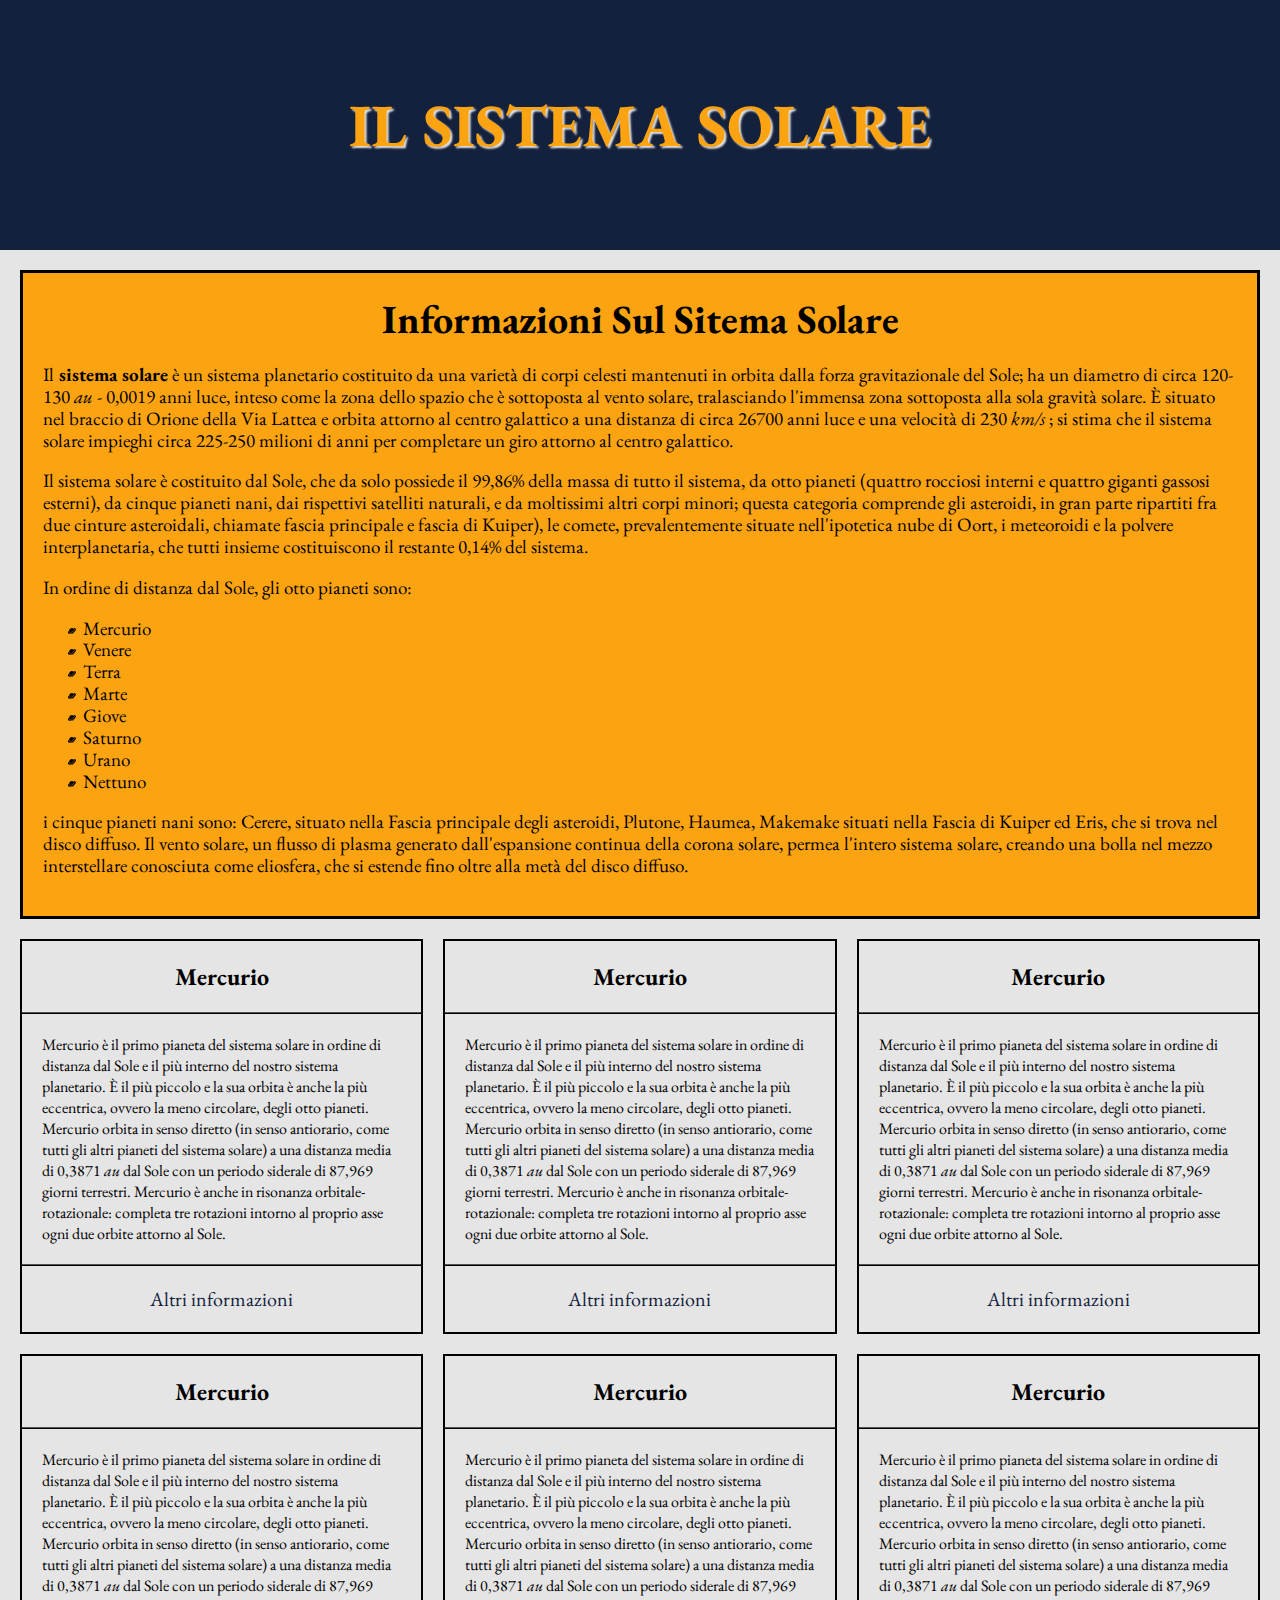
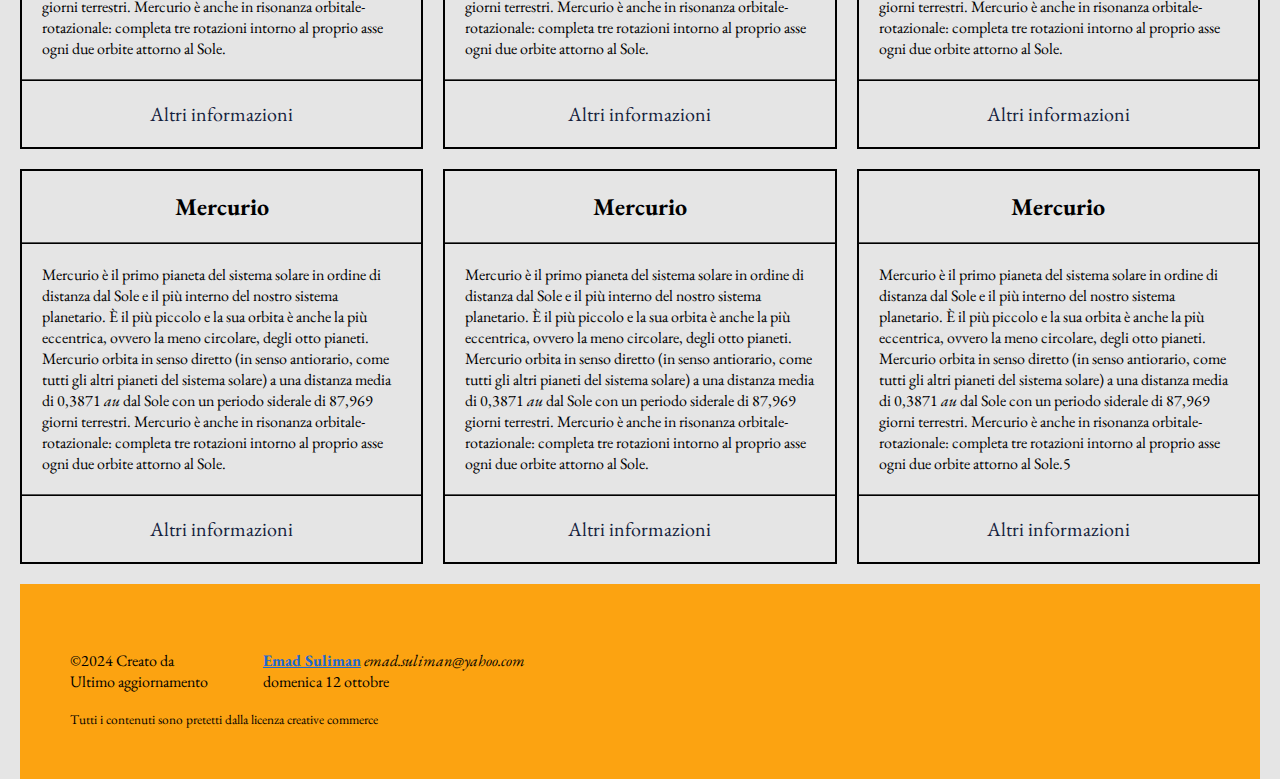
==== index.html @ 65c9b8af "first coomi" ====
<!DOCTYPE html>
<html lang="en">
  <head>
    <meta charset="UTF-8" />
    <meta http-equiv="X-AU-Compatible" content="IE=idge" />
    <meta name="author" content="Emad Suliman" />
    <meta name="generator" content="Vscode" />
    <meta
      name="keywards"
      content="Sistema Solare, pianeta, pianeti, sole, terra"
    />
    <meta name="copyright" content="Emad Suliman" />
    <meta
      name="description"
      content="Il Sistema solare- una overview del nostro sistema solare"
    />
    <title>listema solare</title>
    <link rel="stylesheet" href="./src/css/index.css" />
  </head>
  <body>
    <div id="header">
      <h1 class="sistema-solare_title sistema-solare_title--principale">
        Il Sistema solare
      </h1>
    </div>
    <div id="main">
      <div class="sistema-solare">
        <div class="sistema-solare__head">
          <h2 class="sistema-solare_title">Informazioni sul sitema solare</h2>
        </div>
        <div class="sistema-solare__body">
          <p>
            Il<span class="bold"> sistema solare</span> è un sistema planetario
            costituito da una varietà di corpi celesti mantenuti in orbita dalla
            forza gravitazionale del Sole; ha un diametro di circa 120-130
            <abbr title="unità astronomica">au</abbr> - 0,0019 anni luce, inteso
            come la zona dello spazio che è sottoposta al vento solare,
            tralasciando l'immensa zona sottoposta alla sola gravità solare. È
            situato nel braccio di Orione della Via Lattea e orbita attorno al
            centro galattico a una distanza di circa 26700 anni luce e una
            velocità di 230 <abbr title="kilometro al secondo">km/s</abbr> ; si
            stima che il sistema solare impieghi circa 225-250 milioni di anni
            per completare un giro attorno al centro galattico.
          </p>
          <p>
            Il sistema solare è costituito dal Sole, che da solo possiede il
            99,86% della massa di tutto il sistema, da otto pianeti (quattro
            rocciosi interni e quattro giganti gassosi esterni), da cinque
            pianeti nani, dai rispettivi satelliti naturali, e da moltissimi
            altri corpi minori; questa categoria comprende gli asteroidi, in
            gran parte ripartiti fra due cinture asteroidali, chiamate fascia
            principale e fascia di Kuiper), le comete, prevalentemente situate
            nell'ipotetica nube di Oort, i meteoroidi e la polvere
            interplanetaria, che tutti insieme costituiscono il restante 0,14%
            del sistema.
          </p>
          <p>In ordine di distanza dal Sole, gli otto pianeti sono:</p>
          <ul>
            <li>Mercurio</li>
            <li>Venere</li>
            <li>Terra</li>
            <li>Marte</li>
            <li>Giove</li>
            <li>Saturno</li>
            <li>Urano</li>
            <li>Nettuno</li>
          </ul>
          <p>
            i cinque pianeti nani sono: Cerere, situato nella Fascia principale
            degli asteroidi, Plutone, Haumea, Makemake situati nella Fascia di
            Kuiper ed Eris, che si trova nel disco diffuso. Il vento solare,
            un flusso di plasma generato dall'espansione continua della corona
            solare, permea l'intero sistema solare, creando una bolla nel mezzo
            interstellare conosciuta come eliosfera, che si estende fino oltre
            alla metà del disco diffuso.
          </p>
        </div>
      </div>
      <div class="pianeta-container">
        <div class="pianeta-card pianeta-card--boundary-left">
          <div class="pianeta-card_head">
            <h2>Mercurio</h2>

          </div>
          <div class="pianeta-card_body">
            <p>
              Mercurio è il primo pianeta del sistema solare in ordine di distanza
               dal Sole e il più interno del nostro sistema planetario.
                È il più piccolo e la sua orbita è anche la più eccentrica, 
                ovvero la meno circolare, degli otto pianeti. Mercurio orbita
                 in senso diretto (in senso antiorario, come tutti gli altri 
                 pianeti del sistema solare) a una distanza media di 0,3871 <abbr title="unità astronomica">au</abbr> dal 
                 Sole con un periodo siderale di 87,969 giorni terrestri.
                  Mercurio è anche in risonanza orbitale-rotazionale: completa tre 
                  rotazioni intorno al proprio asse ogni due orbite attorno al Sole.
            </p>
            
          </div>
          <div class="pianeta-card_footer">Altri informazioni</div>
      </div>

      <div class="pianeta-card">
        <div class="pianeta-card_head">
          <h2>Mercurio</h2>

        </div>
        <div class="pianeta-card_body">
          <p>
            Mercurio è il primo pianeta del sistema solare in ordine di distanza
             dal Sole e il più interno del nostro sistema planetario.
              È il più piccolo e la sua orbita è anche la più eccentrica, 
              ovvero la meno circolare, degli otto pianeti. Mercurio orbita
               in senso diretto (in senso antiorario, come tutti gli altri 
               pianeti del sistema solare) a una distanza media di 0,3871 <abbr title="unità astronomica">au</abbr> dal 
               Sole con un periodo siderale di 87,969 giorni terrestri.
                Mercurio è anche in risonanza orbitale-rotazionale: completa tre 
                rotazioni intorno al proprio asse ogni due orbite attorno al Sole.
          </p>
          
        </div>
        <div class="pianeta-card_footer">Altri informazioni</div>
    </div>
    <div class="pianeta-card pianeta-card--boundary-right">
      <div class="pianeta-card_head">
        <h2>Mercurio</h2>

      </div>
      <div class="pianeta-card_body">
        <p>
          Mercurio è il primo pianeta del sistema solare in ordine di distanza
           dal Sole e il più interno del nostro sistema planetario.
            È il più piccolo e la sua orbita è anche la più eccentrica, 
            ovvero la meno circolare, degli otto pianeti. Mercurio orbita
             in senso diretto (in senso antiorario, come tutti gli altri 
             pianeti del sistema solare) a una distanza media di 0,3871 <abbr title="unità astronomica">au</abbr> dal 
             Sole con un periodo siderale di 87,969 giorni terrestri.
              Mercurio è anche in risonanza orbitale-rotazionale: completa tre 
              rotazioni intorno al proprio asse ogni due orbite attorno al Sole.
        </p>
        
      </div>
      <div class="pianeta-card_footer">Altri informazioni</div>
  </div>
  <div class="pianeta-card pianeta-card--boundary-left">
    <div class="pianeta-card_head">
      <h2>Mercurio</h2>

    </div>
    <div class="pianeta-card_body">
      <p>
        Mercurio è il primo pianeta del sistema solare in ordine di distanza
         dal Sole e il più interno del nostro sistema planetario.
          È il più piccolo e la sua orbita è anche la più eccentrica, 
          ovvero la meno circolare, degli otto pianeti. Mercurio orbita
           in senso diretto (in senso antiorario, come tutti gli altri 
           pianeti del sistema solare) a una distanza media di 0,3871 <abbr title="unità astronomica">au</abbr> dal 
           Sole con un periodo siderale di 87,969 giorni terrestri.
            Mercurio è anche in risonanza orbitale-rotazionale: completa tre 
            rotazioni intorno al proprio asse ogni due orbite attorno al Sole.
      </p>
      
    </div>
    <div class="pianeta-card_footer">Altri informazioni</div>
    </div>
    <div class="pianeta-card">
      <div class="pianeta-card_head">
        <h2>Mercurio</h2>

      </div>
      <div class="pianeta-card_body">
        <p>
          Mercurio è il primo pianeta del sistema solare in ordine di distanza
           dal Sole e il più interno del nostro sistema planetario.
            È il più piccolo e la sua orbita è anche la più eccentrica, 
            ovvero la meno circolare, degli otto pianeti. Mercurio orbita
             in senso diretto (in senso antiorario, come tutti gli altri 
             pianeti del sistema solare) a una distanza media di 0,3871 <abbr title="unità astronomica">au</abbr> dal 
             Sole con un periodo siderale di 87,969 giorni terrestri.
              Mercurio è anche in risonanza orbitale-rotazionale: completa tre 
              rotazioni intorno al proprio asse ogni due orbite attorno al Sole.
        </p>
        
      </div>
      <div class="pianeta-card_footer">Altri informazioni</div>
    </div>
    <div class="pianeta-card pianeta-card--boundary-right">
      <div class="pianeta-card_head">
        <h2>Mercurio</h2>

      </div>
      <div class="pianeta-card_body">
        <p>
          Mercurio è il primo pianeta del sistema solare in ordine di distanza
           dal Sole e il più interno del nostro sistema planetario.
            È il più piccolo e la sua orbita è anche la più eccentrica, 
            ovvero la meno circolare, degli otto pianeti. Mercurio orbita
             in senso diretto (in senso antiorario, come tutti gli altri 
             pianeti del sistema solare) a una distanza media di 0,3871 <abbr title="unità astronomica">au</abbr> dal 
             Sole con un periodo siderale di 87,969 giorni terrestri.
              Mercurio è anche in risonanza orbitale-rotazionale: completa tre 
              rotazioni intorno al proprio asse ogni due orbite attorno al Sole.
        </p>
        
      </div>
      <div class="pianeta-card_footer">Altri informazioni</div>
  </div>
  <div class="pianeta-card pianeta-card--boundary-left">
    <div class="pianeta-card_head">
      <h2>Mercurio</h2>

    </div>
    <div class="pianeta-card_body">
      <p>
        Mercurio è il primo pianeta del sistema solare in ordine di distanza
         dal Sole e il più interno del nostro sistema planetario.
          È il più piccolo e la sua orbita è anche la più eccentrica, 
          ovvero la meno circolare, degli otto pianeti. Mercurio orbita
           in senso diretto (in senso antiorario, come tutti gli altri 
           pianeti del sistema solare) a una distanza media di 0,3871 <abbr title="unità astronomica">au</abbr> dal 
           Sole con un periodo siderale di 87,969 giorni terrestri.
            Mercurio è anche in risonanza orbitale-rotazionale: completa tre 
            rotazioni intorno al proprio asse ogni due orbite attorno al Sole.
      </p>
      
    </div>
    <div class="pianeta-card_footer">Altri informazioni</div>
</div>
<div class="pianeta-card">
  <div class="pianeta-card_head">
    <h2>Mercurio</h2>

  </div>
  <div class="pianeta-card_body">
    <p>
      Mercurio è il primo pianeta del sistema solare in ordine di distanza
       dal Sole e il più interno del nostro sistema planetario.
        È il più piccolo e la sua orbita è anche la più eccentrica, 
        ovvero la meno circolare, degli otto pianeti. Mercurio orbita
         in senso diretto (in senso antiorario, come tutti gli altri 
         pianeti del sistema solare) a una distanza media di 0,3871 <abbr title="unità astronomica">au</abbr> dal 
         Sole con un periodo siderale di 87,969 giorni terrestri.
          Mercurio è anche in risonanza orbitale-rotazionale: completa tre 
          rotazioni intorno al proprio asse ogni due orbite attorno al Sole.
    </p>
    
  </div>
  <div class="pianeta-card_footer">Altri informazioni</div>
</div>
<div class="pianeta-card pianeta-card--boundary-right">
  <div class="pianeta-card_head">
    <h2>Mercurio</h2>

  </div>
  <div class="pianeta-card_body">
    <p>
      Mercurio è il primo pianeta del sistema solare in ordine di distanza
       dal Sole e il più interno del nostro sistema planetario.
        È il più piccolo e la sua orbita è anche la più eccentrica, 
        ovvero la meno circolare, degli otto pianeti. Mercurio orbita
         in senso diretto (in senso antiorario, come tutti gli altri 
         pianeti del sistema solare) a una distanza media di 0,3871 <abbr title="unità astronomica">au</abbr> dal 
         Sole con un periodo siderale di 87,969 giorni terrestri.
          Mercurio è anche in risonanza orbitale-rotazionale: completa tre 
          rotazioni intorno al proprio asse ogni due orbite attorno al Sole.5
    </p>
    
  </div>
  <div class="pianeta-card_footer">Altri informazioni</div>
</div>
    </div>
    <div id="footer">
      <div id="footer-container">
        <dl>
          <div>
          <dt>&copy;2024 Creato da</dt>
          <dd>
            <span class="author bold">Emad Suliman</span>
            <address>emad.suliman@yahoo.com</address>
          </dd>
        </div>
        <div>
              <dt>Ultimo aggiornamento</dt>
             <dd>domenica 12 ottobre</dd>
            </div>
        </dl>
        <small>Tutti i contenuti sono pretetti dalla licenza creative commerce</small>
      </div>
      
    </div>
  </body>
</html>
---- src/css/index.css ----
/* --black: #000000ff;
--oxford-blue: #14213dff;
--orange-web: #fca311ff;
--platinum: #e5e5e5ff;
--white: #ffffffff; */

@import url("https://fonts.googleapis.com/css2?family=EB+Garamond:ital,wght@0,400..800;1,400..800&display=swap");

* {
  box-sizing: border-box;
}
body {
  font-family: "EB Garamond", serif;
  margin: 0;
}
abbr {
  text-decoration: none;
  font-style: italic;
}
address {
  display: inline-block;
}
dt {
  display: inline-block;
  min-width: 150px;
}
dd {
  display: inline-block;
}
.bold {
  font-weight: bold;
}
.author {
  color: rgb(31, 104, 206);
  text-decoration: underline;
}
div#header {
  background-color: #14213dff;
  min-height: 250px;
  line-height: 250px;
}
.sistema-solare_title {
  text-align: center;
  margin: 0;
  font-size: 40px;

  text-transform: capitalize;
}
.sistema-solare_title--principale {
  text-shadow: 2px 2px 2px #e5e5e5ff;
  word-spacing: 3px;
  text-transform: uppercase;
  font-size: 60px;
  color: #fca311ff;
}
#main {
  padding: 20px 20px 0;
  background-color: #e5e5e5ff;
  margin-bottom: ;
}
.sistema-solare {
  background-color: #fca311ff;
  padding: 20px;
  border: 3px solid #000000ff;
}
.sistema-solare__body {
  font-size: 19px;
  line-height: 1.15;
}
li {
  list-style-image: url("../../assets/img/icons8-planet-8.png");
}
.pianeta-card {
  width: calc(33.333333% - 20px);
  border: 2px solid #000000;
  padding: 20px 0;
  display: inline-block;
  font-size: 16px;
  margin: 0 10px 20px;
}
.pianeta-card_head {
  border-bottom: 2px ridge black;
  padding-bottom: 20px;
  margin: 0;
}
.pianeta-container {
  margin: 0;
  margin: 20px 0 0;
  font-size: 0;
}
.pianeta-card h2 {
  text-align: center;
  margin: 0;
}
.pianeta-card_body {
  padding: 20px 20px;
}
.pianeta-card_body p {
  margin: 0;
}
.pianeta-card_footer {
  color: #14213dff;
  text-align: center;
  border-top: 2px ridge black;
  padding-top: 20px;
  font-size: 20px;
  cursor: pointer;
}
.pianeta-card--boundary-left {
  margin-left: 0;
  width: calc(33.333333% - 10px);
}
.pianeta-card--boundary-right {
  margin-right: 0;
  width: calc(33.333333% - 10px);
}
div#footer {
  background-color: #fca311ff;
  padding: 50px;
}
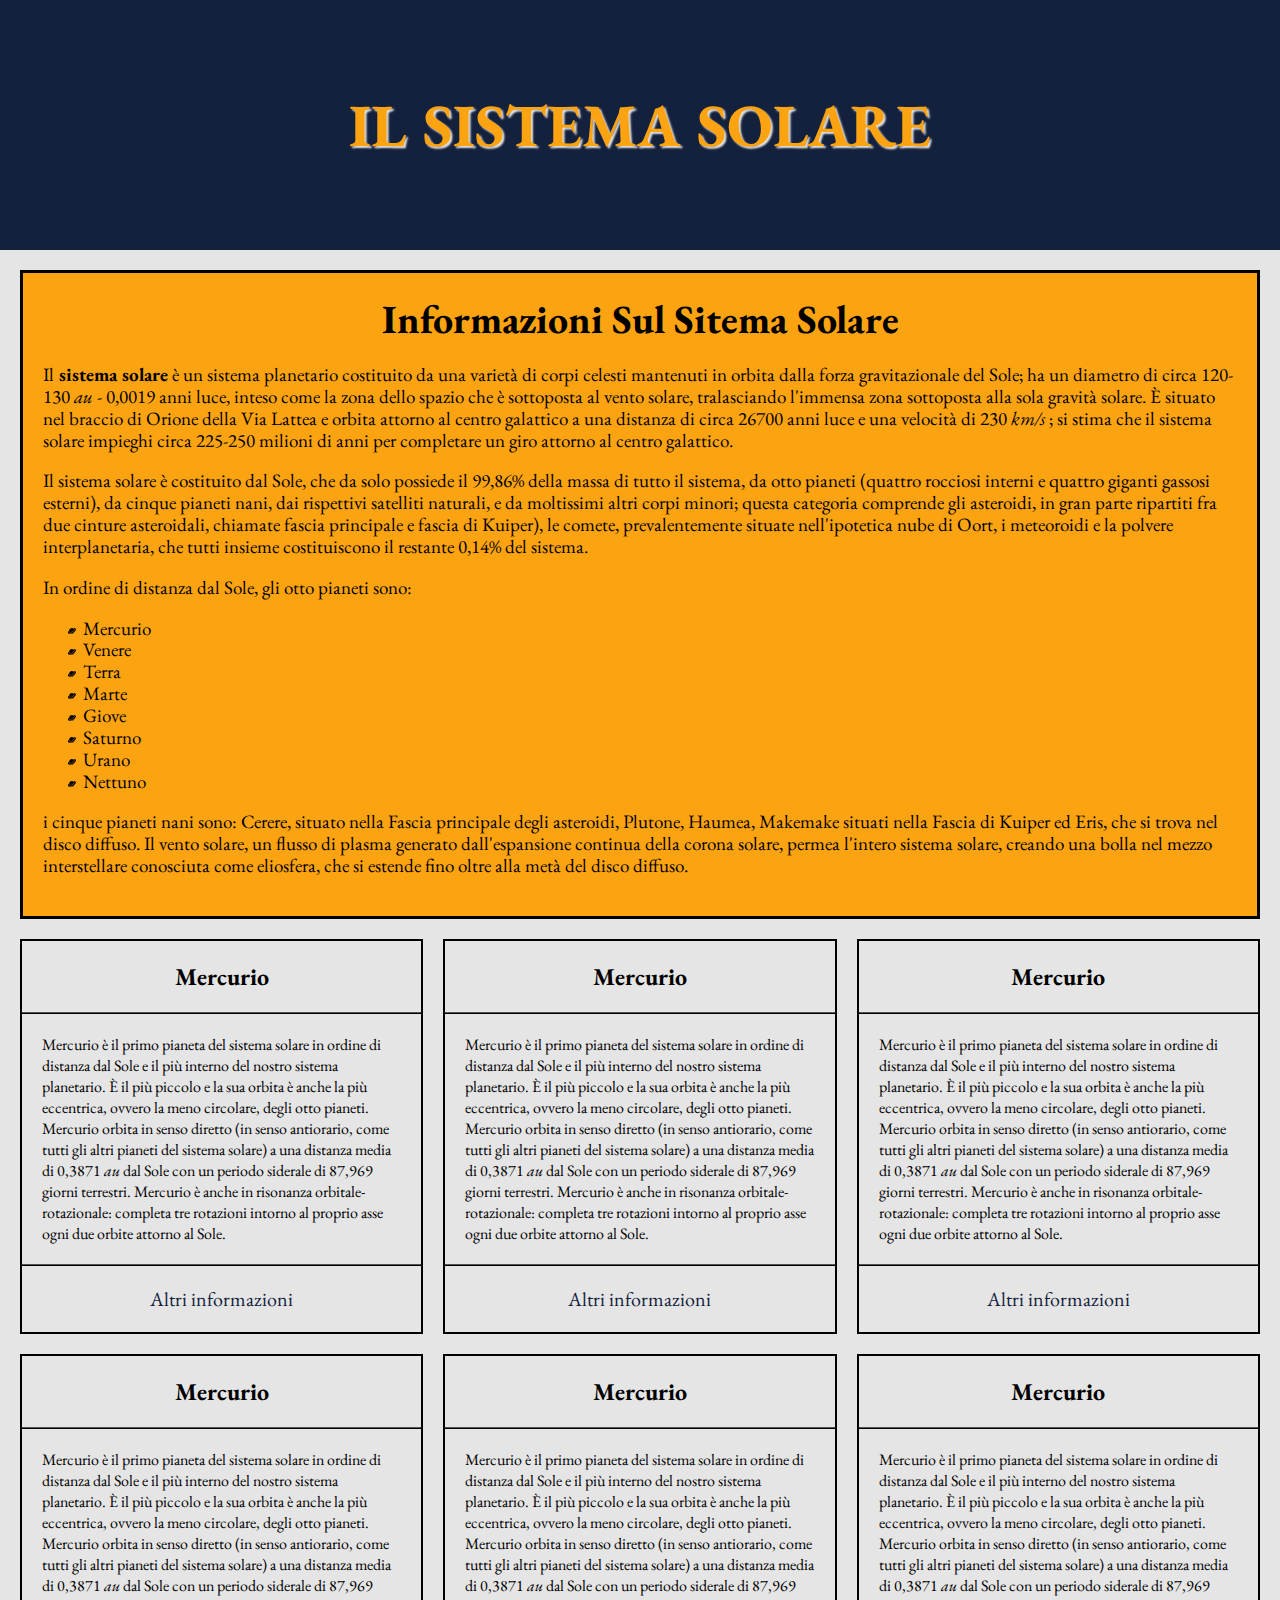
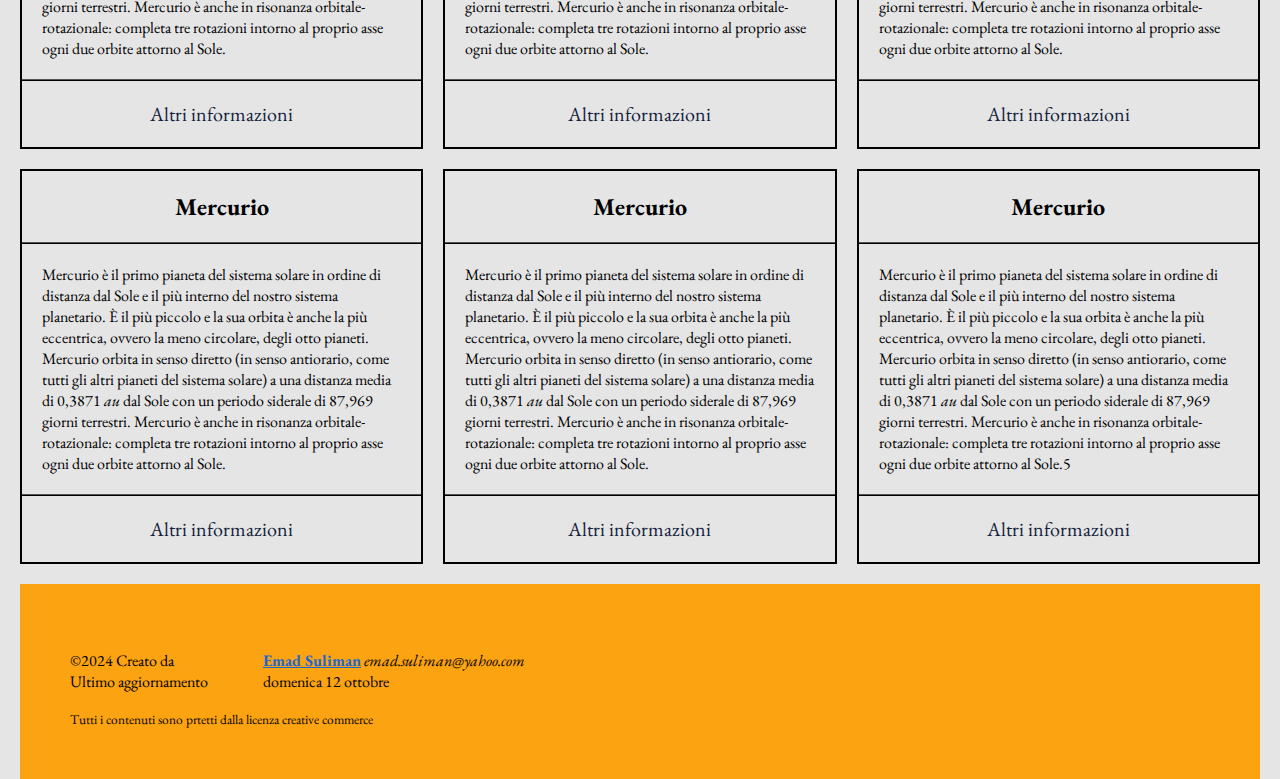
==== commit 7b58cc17: "second commit" ====
--- a/index.html
+++ b/index.html
@@ -283,7 +283,7 @@
              <dd>domenica 12 ottobre</dd>
             </div>
         </dl>
-        <small>Tutti i contenuti sono pretetti dalla licenza creative commerce</small>
+        <small>Tutti i contenuti sono prtetti dalla licenza creative commerce</small>
       </div>
       
     </div>
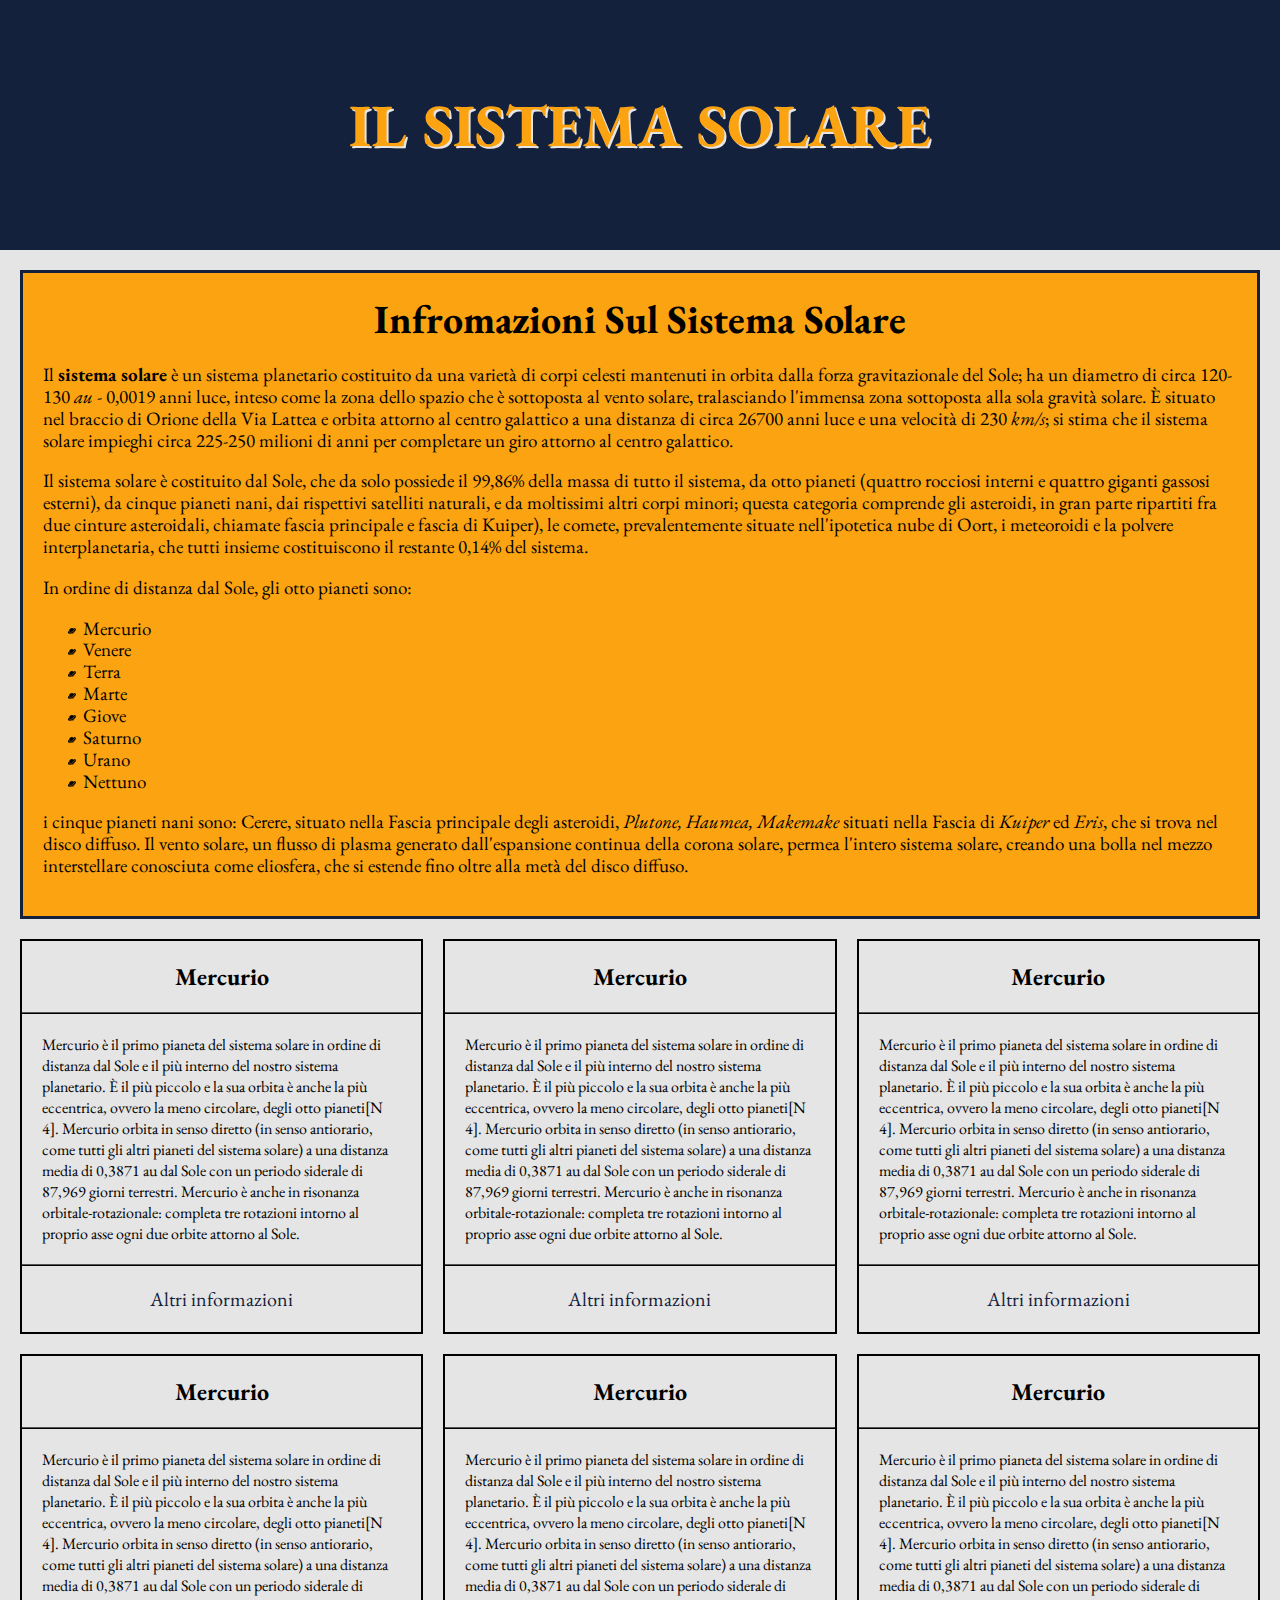
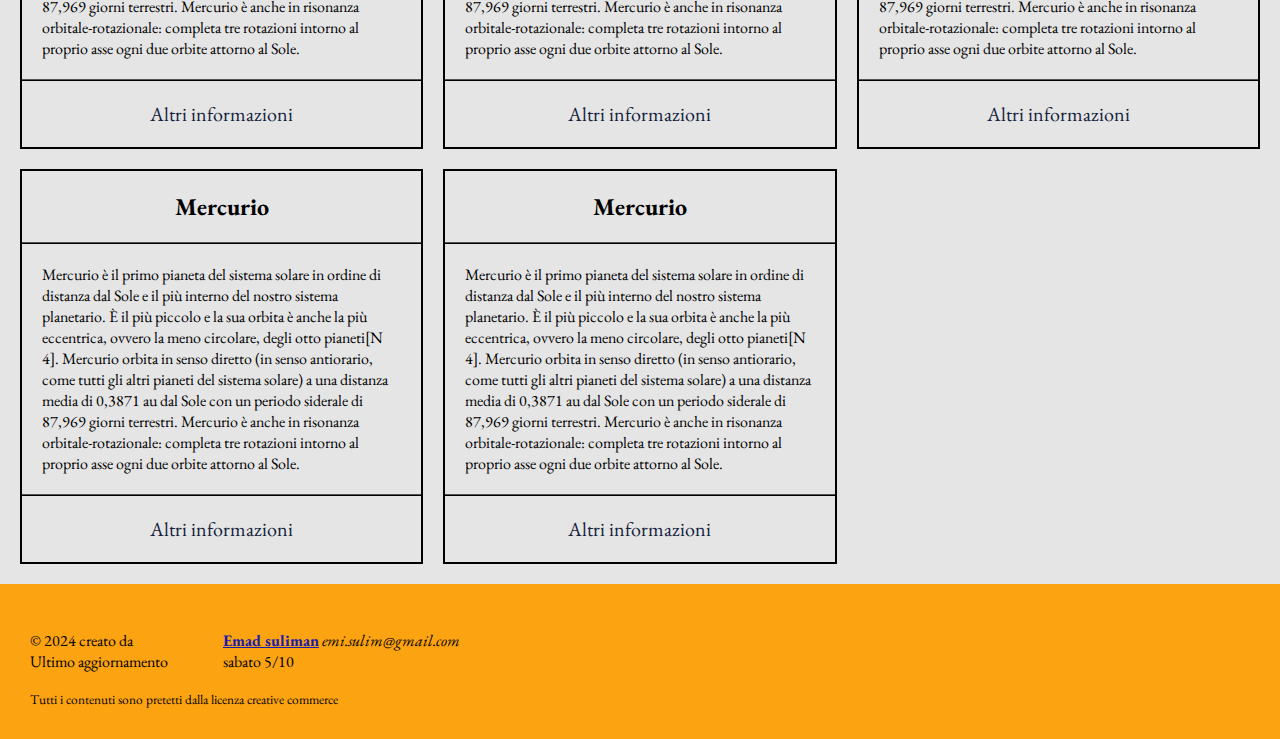
==== commit e44c07e3: "first commit" ====
--- a/index.html
+++ b/index.html
@@ -4,9 +4,9 @@
     <meta charset="UTF-8" />
     <meta http-equiv="X-AU-Compatible" content="IE=idge" />
     <meta name="author" content="Emad Suliman" />
-    <meta name="generator" content="Vscode" />
-    <meta
-      name="keywards"
+    <meta name="generator" content="Vscode 1.93.1" />
+    <metaname
+      ="keywards"
       content="Sistema Solare, pianeta, pianeti, sole, terra"
     />
     <meta name="copyright" content="Emad Suliman" />
@@ -14,23 +14,23 @@
       name="description"
       content="Il Sistema solare- una overview del nostro sistema solare"
     />
-    <title>listema solare</title>
+    <title>Il sistema solare</title>
     <link rel="stylesheet" href="./src/css/index.css" />
   </head>
   <body>
     <div id="header">
       <h1 class="sistema-solare_title sistema-solare_title--principale">
-        Il Sistema solare
+        Il sistema solare
       </h1>
     </div>
     <div id="main">
       <div class="sistema-solare">
-        <div class="sistema-solare__head">
-          <h2 class="sistema-solare_title">Informazioni sul sitema solare</h2>
-        </div>
-        <div class="sistema-solare__body">
+        <div class="sitema-solare_head">
+          <h2 class="sistema-solare_title">Infromazioni sul sistema solare</h2>
+        </div>
+        <div class="sistema-solare_body">
           <p>
-            Il<span class="bold"> sistema solare</span> è un sistema planetario
+            Il <span class="bold">sistema solare</span> è un sistema planetario
             costituito da una varietà di corpi celesti mantenuti in orbita dalla
             forza gravitazionale del Sole; ha un diametro di circa 120-130
             <abbr title="unità astronomica">au</abbr> - 0,0019 anni luce, inteso
@@ -38,7 +38,7 @@
             tralasciando l'immensa zona sottoposta alla sola gravità solare. È
             situato nel braccio di Orione della Via Lattea e orbita attorno al
             centro galattico a una distanza di circa 26700 anni luce e una
-            velocità di 230 <abbr title="kilometro al secondo">km/s</abbr> ; si
+            velocità di 230 <abbr title="kilometro al secondo">km/s</abbr>; si
             stima che il sistema solare impieghi circa 225-250 milioni di anni
             per completare un giro attorno al centro galattico.
           </p>
@@ -65,227 +65,203 @@
             <li>Urano</li>
             <li>Nettuno</li>
           </ul>
+
           <p>
             i cinque pianeti nani sono: Cerere, situato nella Fascia principale
-            degli asteroidi, Plutone, Haumea, Makemake situati nella Fascia di
-            Kuiper ed Eris, che si trova nel disco diffuso. Il vento solare,
-            un flusso di plasma generato dall'espansione continua della corona
-            solare, permea l'intero sistema solare, creando una bolla nel mezzo
-            interstellare conosciuta come eliosfera, che si estende fino oltre
-            alla metà del disco diffuso.
+            degli asteroidi,<abbr title=""> Plutone, Haumea, Makemake</abbr>
+            situati nella Fascia di <abbr title=""> Kuiper</abbr> ed<abbr
+              title=""
+            >
+              Eris</abbr
+            >, che si trova nel disco diffuso. Il vento solare, un flusso di
+            plasma generato dall'espansione continua della corona solare, permea
+            l'intero sistema solare, creando una bolla nel mezzo interstellare
+            conosciuta come eliosfera, che si estende fino oltre alla metà del
+            disco diffuso.
           </p>
         </div>
       </div>
       <div class="pianeta-container">
-        <div class="pianeta-card pianeta-card--boundary-left">
-          <div class="pianeta-card_head">
-            <h2>Mercurio</h2>
-
-          </div>
-          <div class="pianeta-card_body">
-            <p>
-              Mercurio è il primo pianeta del sistema solare in ordine di distanza
-               dal Sole e il più interno del nostro sistema planetario.
-                È il più piccolo e la sua orbita è anche la più eccentrica, 
-                ovvero la meno circolare, degli otto pianeti. Mercurio orbita
-                 in senso diretto (in senso antiorario, come tutti gli altri 
-                 pianeti del sistema solare) a una distanza media di 0,3871 <abbr title="unità astronomica">au</abbr> dal 
-                 Sole con un periodo siderale di 87,969 giorni terrestri.
-                  Mercurio è anche in risonanza orbitale-rotazionale: completa tre 
-                  rotazioni intorno al proprio asse ogni due orbite attorno al Sole.
-            </p>
-            
-          </div>
-          <div class="pianeta-card_footer">Altri informazioni</div>
+        <div class="pianeta-card pianeta__card--boundary-left">
+          <div class="pianeta-card_head">
+            <h2>Mercurio</h2>
+          </div>
+          <div class="pianeta-card_body">
+            <p>
+              Mercurio è il primo pianeta del sistema solare in ordine di
+              distanza dal Sole e il più interno del nostro sistema planetario.
+              È il più piccolo e la sua orbita è anche la più eccentrica, ovvero
+              la meno circolare, degli otto pianeti[N 4]. Mercurio orbita in
+              senso diretto (in senso antiorario, come tutti gli altri pianeti
+              del sistema solare) a una distanza media di 0,3871 au dal Sole con
+              un periodo siderale di 87,969 giorni terrestri. Mercurio è anche
+              in risonanza orbitale-rotazionale: completa tre rotazioni intorno
+              al proprio asse ogni due orbite attorno al Sole.
+            </p>
+          </div>
+          <div class="pianeta-card_footer">Altri informazioni</div>
+        </div>
+
+        <div class="pianeta-card">
+          <div class="pianeta-card_head">
+            <h2>Mercurio</h2>
+          </div>
+          <div class="pianeta-card_body">
+            <p>
+              Mercurio è il primo pianeta del sistema solare in ordine di
+              distanza dal Sole e il più interno del nostro sistema planetario.
+              È il più piccolo e la sua orbita è anche la più eccentrica, ovvero
+              la meno circolare, degli otto pianeti[N 4]. Mercurio orbita in
+              senso diretto (in senso antiorario, come tutti gli altri pianeti
+              del sistema solare) a una distanza media di 0,3871 au dal Sole con
+              un periodo siderale di 87,969 giorni terrestri. Mercurio è anche
+              in risonanza orbitale-rotazionale: completa tre rotazioni intorno
+              al proprio asse ogni due orbite attorno al Sole.
+            </p>
+          </div>
+          <div class="pianeta-card_footer">Altri informazioni</div>
+        </div>
+
+        <div class="pianeta-card pianeta__card--boundary-right">
+          <div class="pianeta-card_head">
+            <h2>Mercurio</h2>
+          </div>
+          <div class="pianeta-card_body">
+            <p>
+              Mercurio è il primo pianeta del sistema solare in ordine di
+              distanza dal Sole e il più interno del nostro sistema planetario.
+              È il più piccolo e la sua orbita è anche la più eccentrica, ovvero
+              la meno circolare, degli otto pianeti[N 4]. Mercurio orbita in
+              senso diretto (in senso antiorario, come tutti gli altri pianeti
+              del sistema solare) a una distanza media di 0,3871 au dal Sole con
+              un periodo siderale di 87,969 giorni terrestri. Mercurio è anche
+              in risonanza orbitale-rotazionale: completa tre rotazioni intorno
+              al proprio asse ogni due orbite attorno al Sole.
+            </p>
+          </div>
+          <div class="pianeta-card_footer">Altri informazioni</div>
+        </div>
+        <div class="pianeta-card pianeta__card--boundary-left">
+          <div class="pianeta-card_head">
+            <h2>Mercurio</h2>
+          </div>
+          <div class="pianeta-card_body">
+            <p>
+              Mercurio è il primo pianeta del sistema solare in ordine di
+              distanza dal Sole e il più interno del nostro sistema planetario.
+              È il più piccolo e la sua orbita è anche la più eccentrica, ovvero
+              la meno circolare, degli otto pianeti[N 4]. Mercurio orbita in
+              senso diretto (in senso antiorario, come tutti gli altri pianeti
+              del sistema solare) a una distanza media di 0,3871 au dal Sole con
+              un periodo siderale di 87,969 giorni terrestri. Mercurio è anche
+              in risonanza orbitale-rotazionale: completa tre rotazioni intorno
+              al proprio asse ogni due orbite attorno al Sole.
+            </p>
+          </div>
+          <div class="pianeta-card_footer">Altri informazioni</div>
+        </div>
+
+        <div class="pianeta-card">
+          <div class="pianeta-card_head">
+            <h2>Mercurio</h2>
+          </div>
+          <div class="pianeta-card_body">
+            <p>
+              Mercurio è il primo pianeta del sistema solare in ordine di
+              distanza dal Sole e il più interno del nostro sistema planetario.
+              È il più piccolo e la sua orbita è anche la più eccentrica, ovvero
+              la meno circolare, degli otto pianeti[N 4]. Mercurio orbita in
+              senso diretto (in senso antiorario, come tutti gli altri pianeti
+              del sistema solare) a una distanza media di 0,3871 au dal Sole con
+              un periodo siderale di 87,969 giorni terrestri. Mercurio è anche
+              in risonanza orbitale-rotazionale: completa tre rotazioni intorno
+              al proprio asse ogni due orbite attorno al Sole.
+            </p>
+          </div>
+          <div class="pianeta-card_footer">Altri informazioni</div>
+        </div>
+
+        <div class="pianeta-card pianeta__card--boundary-right">
+          <div class="pianeta-card_head">
+            <h2>Mercurio</h2>
+          </div>
+          <div class="pianeta-card_body">
+            <p>
+              Mercurio è il primo pianeta del sistema solare in ordine di
+              distanza dal Sole e il più interno del nostro sistema planetario.
+              È il più piccolo e la sua orbita è anche la più eccentrica, ovvero
+              la meno circolare, degli otto pianeti[N 4]. Mercurio orbita in
+              senso diretto (in senso antiorario, come tutti gli altri pianeti
+              del sistema solare) a una distanza media di 0,3871 au dal Sole con
+              un periodo siderale di 87,969 giorni terrestri. Mercurio è anche
+              in risonanza orbitale-rotazionale: completa tre rotazioni intorno
+              al proprio asse ogni due orbite attorno al Sole.
+            </p>
+          </div>
+          <div class="pianeta-card_footer">Altri informazioni</div>
+        </div>
+
+        <div class="pianeta-card pianeta__card--boundary-left">
+          <div class="pianeta-card_head">
+            <h2>Mercurio</h2>
+          </div>
+          <div class="pianeta-card_body">
+            <p>
+              Mercurio è il primo pianeta del sistema solare in ordine di
+              distanza dal Sole e il più interno del nostro sistema planetario.
+              È il più piccolo e la sua orbita è anche la più eccentrica, ovvero
+              la meno circolare, degli otto pianeti[N 4]. Mercurio orbita in
+              senso diretto (in senso antiorario, come tutti gli altri pianeti
+              del sistema solare) a una distanza media di 0,3871 au dal Sole con
+              un periodo siderale di 87,969 giorni terrestri. Mercurio è anche
+              in risonanza orbitale-rotazionale: completa tre rotazioni intorno
+              al proprio asse ogni due orbite attorno al Sole.
+            </p>
+          </div>
+          <div class="pianeta-card_footer">Altri informazioni</div>
+        </div>
+
+        <div class="pianeta-card">
+          <div class="pianeta-card_head">
+            <h2>Mercurio</h2>
+          </div>
+          <div class="pianeta-card_body">
+            <p>
+              Mercurio è il primo pianeta del sistema solare in ordine di
+              distanza dal Sole e il più interno del nostro sistema planetario.
+              È il più piccolo e la sua orbita è anche la più eccentrica, ovvero
+              la meno circolare, degli otto pianeti[N 4]. Mercurio orbita in
+              senso diretto (in senso antiorario, come tutti gli altri pianeti
+              del sistema solare) a una distanza media di 0,3871 au dal Sole con
+              un periodo siderale di 87,969 giorni terrestri. Mercurio è anche
+              in risonanza orbitale-rotazionale: completa tre rotazioni intorno
+              al proprio asse ogni due orbite attorno al Sole.
+            </p>
+          </div>
+          <div class="pianeta-card_footer">Altri informazioni</div>
+        </div>
       </div>
-
-      <div class="pianeta-card">
-        <div class="pianeta-card_head">
-          <h2>Mercurio</h2>
-
-        </div>
-        <div class="pianeta-card_body">
-          <p>
-            Mercurio è il primo pianeta del sistema solare in ordine di distanza
-             dal Sole e il più interno del nostro sistema planetario.
-              È il più piccolo e la sua orbita è anche la più eccentrica, 
-              ovvero la meno circolare, degli otto pianeti. Mercurio orbita
-               in senso diretto (in senso antiorario, come tutti gli altri 
-               pianeti del sistema solare) a una distanza media di 0,3871 <abbr title="unità astronomica">au</abbr> dal 
-               Sole con un periodo siderale di 87,969 giorni terrestri.
-                Mercurio è anche in risonanza orbitale-rotazionale: completa tre 
-                rotazioni intorno al proprio asse ogni due orbite attorno al Sole.
-          </p>
-          
-        </div>
-        <div class="pianeta-card_footer">Altri informazioni</div>
-    </div>
-    <div class="pianeta-card pianeta-card--boundary-right">
-      <div class="pianeta-card_head">
-        <h2>Mercurio</h2>
-
-      </div>
-      <div class="pianeta-card_body">
-        <p>
-          Mercurio è il primo pianeta del sistema solare in ordine di distanza
-           dal Sole e il più interno del nostro sistema planetario.
-            È il più piccolo e la sua orbita è anche la più eccentrica, 
-            ovvero la meno circolare, degli otto pianeti. Mercurio orbita
-             in senso diretto (in senso antiorario, come tutti gli altri 
-             pianeti del sistema solare) a una distanza media di 0,3871 <abbr title="unità astronomica">au</abbr> dal 
-             Sole con un periodo siderale di 87,969 giorni terrestri.
-              Mercurio è anche in risonanza orbitale-rotazionale: completa tre 
-              rotazioni intorno al proprio asse ogni due orbite attorno al Sole.
-        </p>
-        
-      </div>
-      <div class="pianeta-card_footer">Altri informazioni</div>
-  </div>
-  <div class="pianeta-card pianeta-card--boundary-left">
-    <div class="pianeta-card_head">
-      <h2>Mercurio</h2>
-
-    </div>
-    <div class="pianeta-card_body">
-      <p>
-        Mercurio è il primo pianeta del sistema solare in ordine di distanza
-         dal Sole e il più interno del nostro sistema planetario.
-          È il più piccolo e la sua orbita è anche la più eccentrica, 
-          ovvero la meno circolare, degli otto pianeti. Mercurio orbita
-           in senso diretto (in senso antiorario, come tutti gli altri 
-           pianeti del sistema solare) a una distanza media di 0,3871 <abbr title="unità astronomica">au</abbr> dal 
-           Sole con un periodo siderale di 87,969 giorni terrestri.
-            Mercurio è anche in risonanza orbitale-rotazionale: completa tre 
-            rotazioni intorno al proprio asse ogni due orbite attorno al Sole.
-      </p>
-      
-    </div>
-    <div class="pianeta-card_footer">Altri informazioni</div>
-    </div>
-    <div class="pianeta-card">
-      <div class="pianeta-card_head">
-        <h2>Mercurio</h2>
-
-      </div>
-      <div class="pianeta-card_body">
-        <p>
-          Mercurio è il primo pianeta del sistema solare in ordine di distanza
-           dal Sole e il più interno del nostro sistema planetario.
-            È il più piccolo e la sua orbita è anche la più eccentrica, 
-            ovvero la meno circolare, degli otto pianeti. Mercurio orbita
-             in senso diretto (in senso antiorario, come tutti gli altri 
-             pianeti del sistema solare) a una distanza media di 0,3871 <abbr title="unità astronomica">au</abbr> dal 
-             Sole con un periodo siderale di 87,969 giorni terrestri.
-              Mercurio è anche in risonanza orbitale-rotazionale: completa tre 
-              rotazioni intorno al proprio asse ogni due orbite attorno al Sole.
-        </p>
-        
-      </div>
-      <div class="pianeta-card_footer">Altri informazioni</div>
-    </div>
-    <div class="pianeta-card pianeta-card--boundary-right">
-      <div class="pianeta-card_head">
-        <h2>Mercurio</h2>
-
-      </div>
-      <div class="pianeta-card_body">
-        <p>
-          Mercurio è il primo pianeta del sistema solare in ordine di distanza
-           dal Sole e il più interno del nostro sistema planetario.
-            È il più piccolo e la sua orbita è anche la più eccentrica, 
-            ovvero la meno circolare, degli otto pianeti. Mercurio orbita
-             in senso diretto (in senso antiorario, come tutti gli altri 
-             pianeti del sistema solare) a una distanza media di 0,3871 <abbr title="unità astronomica">au</abbr> dal 
-             Sole con un periodo siderale di 87,969 giorni terrestri.
-              Mercurio è anche in risonanza orbitale-rotazionale: completa tre 
-              rotazioni intorno al proprio asse ogni due orbite attorno al Sole.
-        </p>
-        
-      </div>
-      <div class="pianeta-card_footer">Altri informazioni</div>
-  </div>
-  <div class="pianeta-card pianeta-card--boundary-left">
-    <div class="pianeta-card_head">
-      <h2>Mercurio</h2>
-
-    </div>
-    <div class="pianeta-card_body">
-      <p>
-        Mercurio è il primo pianeta del sistema solare in ordine di distanza
-         dal Sole e il più interno del nostro sistema planetario.
-          È il più piccolo e la sua orbita è anche la più eccentrica, 
-          ovvero la meno circolare, degli otto pianeti. Mercurio orbita
-           in senso diretto (in senso antiorario, come tutti gli altri 
-           pianeti del sistema solare) a una distanza media di 0,3871 <abbr title="unità astronomica">au</abbr> dal 
-           Sole con un periodo siderale di 87,969 giorni terrestri.
-            Mercurio è anche in risonanza orbitale-rotazionale: completa tre 
-            rotazioni intorno al proprio asse ogni due orbite attorno al Sole.
-      </p>
-      
-    </div>
-    <div class="pianeta-card_footer">Altri informazioni</div>
-</div>
-<div class="pianeta-card">
-  <div class="pianeta-card_head">
-    <h2>Mercurio</h2>
-
-  </div>
-  <div class="pianeta-card_body">
-    <p>
-      Mercurio è il primo pianeta del sistema solare in ordine di distanza
-       dal Sole e il più interno del nostro sistema planetario.
-        È il più piccolo e la sua orbita è anche la più eccentrica, 
-        ovvero la meno circolare, degli otto pianeti. Mercurio orbita
-         in senso diretto (in senso antiorario, come tutti gli altri 
-         pianeti del sistema solare) a una distanza media di 0,3871 <abbr title="unità astronomica">au</abbr> dal 
-         Sole con un periodo siderale di 87,969 giorni terrestri.
-          Mercurio è anche in risonanza orbitale-rotazionale: completa tre 
-          rotazioni intorno al proprio asse ogni due orbite attorno al Sole.
-    </p>
-    
-  </div>
-  <div class="pianeta-card_footer">Altri informazioni</div>
-</div>
-<div class="pianeta-card pianeta-card--boundary-right">
-  <div class="pianeta-card_head">
-    <h2>Mercurio</h2>
-
-  </div>
-  <div class="pianeta-card_body">
-    <p>
-      Mercurio è il primo pianeta del sistema solare in ordine di distanza
-       dal Sole e il più interno del nostro sistema planetario.
-        È il più piccolo e la sua orbita è anche la più eccentrica, 
-        ovvero la meno circolare, degli otto pianeti. Mercurio orbita
-         in senso diretto (in senso antiorario, come tutti gli altri 
-         pianeti del sistema solare) a una distanza media di 0,3871 <abbr title="unità astronomica">au</abbr> dal 
-         Sole con un periodo siderale di 87,969 giorni terrestri.
-          Mercurio è anche in risonanza orbitale-rotazionale: completa tre 
-          rotazioni intorno al proprio asse ogni due orbite attorno al Sole.5
-    </p>
-    
-  </div>
-  <div class="pianeta-card_footer">Altri informazioni</div>
-</div>
     </div>
     <div id="footer">
       <div id="footer-container">
         <dl>
           <div>
-          <dt>&copy;2024 Creato da</dt>
-          <dd>
-            <span class="author bold">Emad Suliman</span>
-            <address>emad.suliman@yahoo.com</address>
-          </dd>
-        </div>
-        <div>
-              <dt>Ultimo aggiornamento</dt>
-             <dd>domenica 12 ottobre</dd>
-            </div>
+            <dt>&copy; 2024 creato da</dt>
+            <dd>
+              <span class="author bold">Emad suliman</span>
+              <address>emi.sulim@gmail.com</address>
+            </dd>
+          </div>
+          <div>
+            <dt>Ultimo aggiornamento</dt>
+            <dd>sabato 5/10</dd>
+          </div>
         </dl>
-        <small>Tutti i contenuti sono prtetti dalla licenza creative commerce</small>
+        <small
+          >Tutti i contenuti sono pretetti dalla licenza creative
+          commerce</small
+        >
       </div>
-      
     </div>
   </body>
 </html>
--- a/src/css/index.css
+++ b/src/css/index.css
@@ -2,20 +2,21 @@
 --oxford-blue: #14213dff;
 --orange-web: #fca311ff;
 --platinum: #e5e5e5ff;
---white: #ffffffff; */
-
+--white: #ffffffff */
 @import url("https://fonts.googleapis.com/css2?family=EB+Garamond:ital,wght@0,400..800;1,400..800&display=swap");
-
 * {
   box-sizing: border-box;
 }
 body {
+  margin: 0;
   font-family: "EB Garamond", serif;
-  margin: 0;
 }
 abbr {
   text-decoration: none;
   font-style: italic;
+}
+.bold {
+  font-weight: bold;
 }
 address {
   display: inline-block;
@@ -27,77 +28,82 @@
 dd {
   display: inline-block;
 }
-.bold {
-  font-weight: bold;
-}
 .author {
-  color: rgb(31, 104, 206);
+  color: rgb(24, 29, 170);
   text-decoration: underline;
 }
+
 div#header {
   background-color: #14213dff;
   min-height: 250px;
   line-height: 250px;
 }
+
 .sistema-solare_title {
   text-align: center;
+
   margin: 0;
   font-size: 40px;
-
   text-transform: capitalize;
 }
 .sistema-solare_title--principale {
-  text-shadow: 2px 2px 2px #e5e5e5ff;
+  text-shadow: 2px 2px #e5e5e5ff;
   word-spacing: 3px;
   text-transform: uppercase;
   font-size: 60px;
   color: #fca311ff;
 }
-#main {
+
+div#main {
   padding: 20px 20px 0;
   background-color: #e5e5e5ff;
-  margin-bottom: ;
 }
-.sistema-solare {
+
+div.sistema-solare {
   background-color: #fca311ff;
   padding: 20px;
-  border: 3px solid #000000ff;
+  border: 3px solid #14213dff;
 }
-.sistema-solare__body {
+
+.sistema-solare_body {
   font-size: 19px;
   line-height: 1.15;
 }
-li {
-  list-style-image: url("../../assets/img/icons8-planet-8.png");
+.sistema-solare_body li {
+  list-style-image: url(../../assets/img/icons8-planet-8.png);
 }
+.pianeta-container {
+  margin: 20px 0 0;
+  font-size: 0;
+}
+
 .pianeta-card {
   width: calc(33.333333% - 20px);
-  border: 2px solid #000000;
+  border: 2px solid black;
   padding: 20px 0;
   display: inline-block;
   font-size: 16px;
   margin: 0 10px 20px;
 }
+
 .pianeta-card_head {
   border-bottom: 2px ridge black;
   padding-bottom: 20px;
   margin: 0;
 }
-.pianeta-container {
-  margin: 0;
-  margin: 20px 0 0;
-  font-size: 0;
-}
+
 .pianeta-card h2 {
   text-align: center;
   margin: 0;
 }
 .pianeta-card_body {
-  padding: 20px 20px;
+  padding: 20px;
 }
+
 .pianeta-card_body p {
   margin: 0;
 }
+
 .pianeta-card_footer {
   color: #14213dff;
   text-align: center;
@@ -106,15 +112,15 @@
   font-size: 20px;
   cursor: pointer;
 }
-.pianeta-card--boundary-left {
+.pianeta__card--boundary-left {
   margin-left: 0;
   width: calc(33.333333% - 10px);
 }
-.pianeta-card--boundary-right {
+.pianeta__card--boundary-right {
   margin-right: 0;
   width: calc(33.333333% - 10px);
 }
-div#footer {
+#footer {
   background-color: #fca311ff;
-  padding: 50px;
+  padding: 30px;
 }
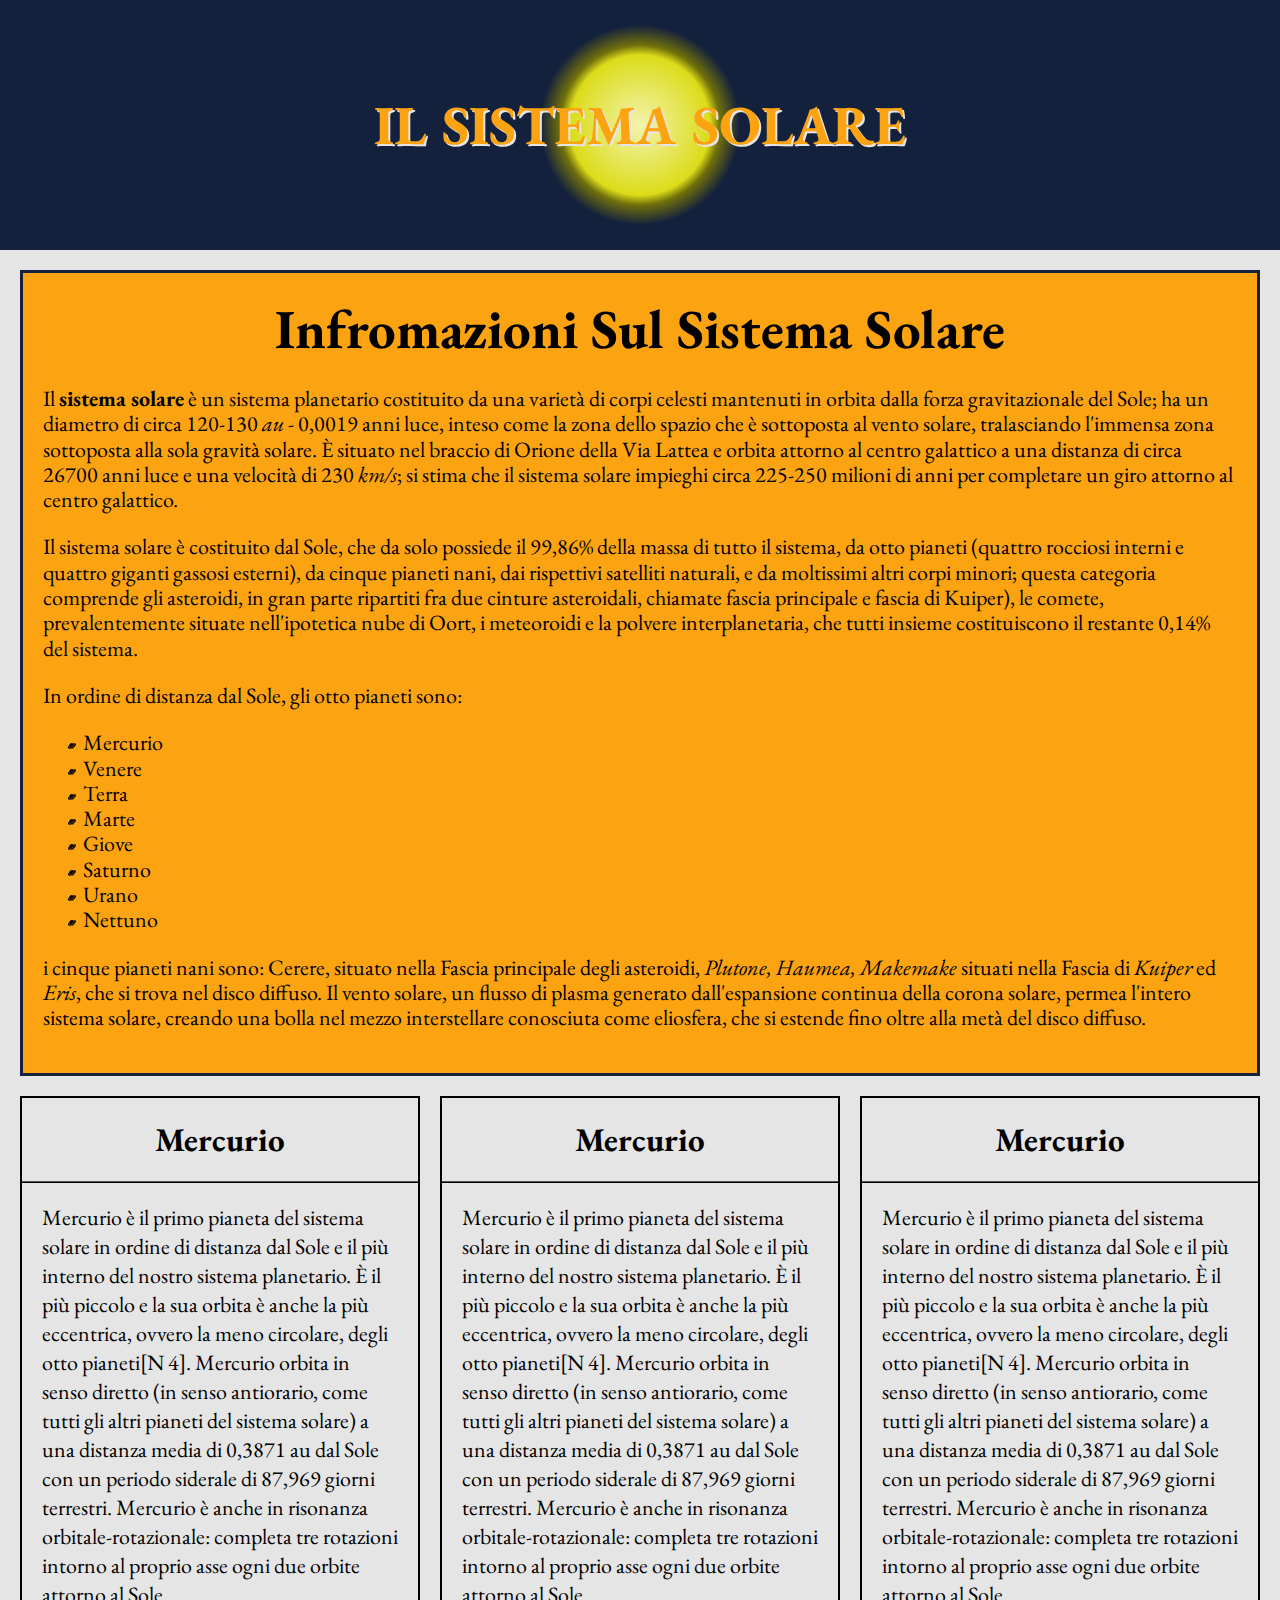
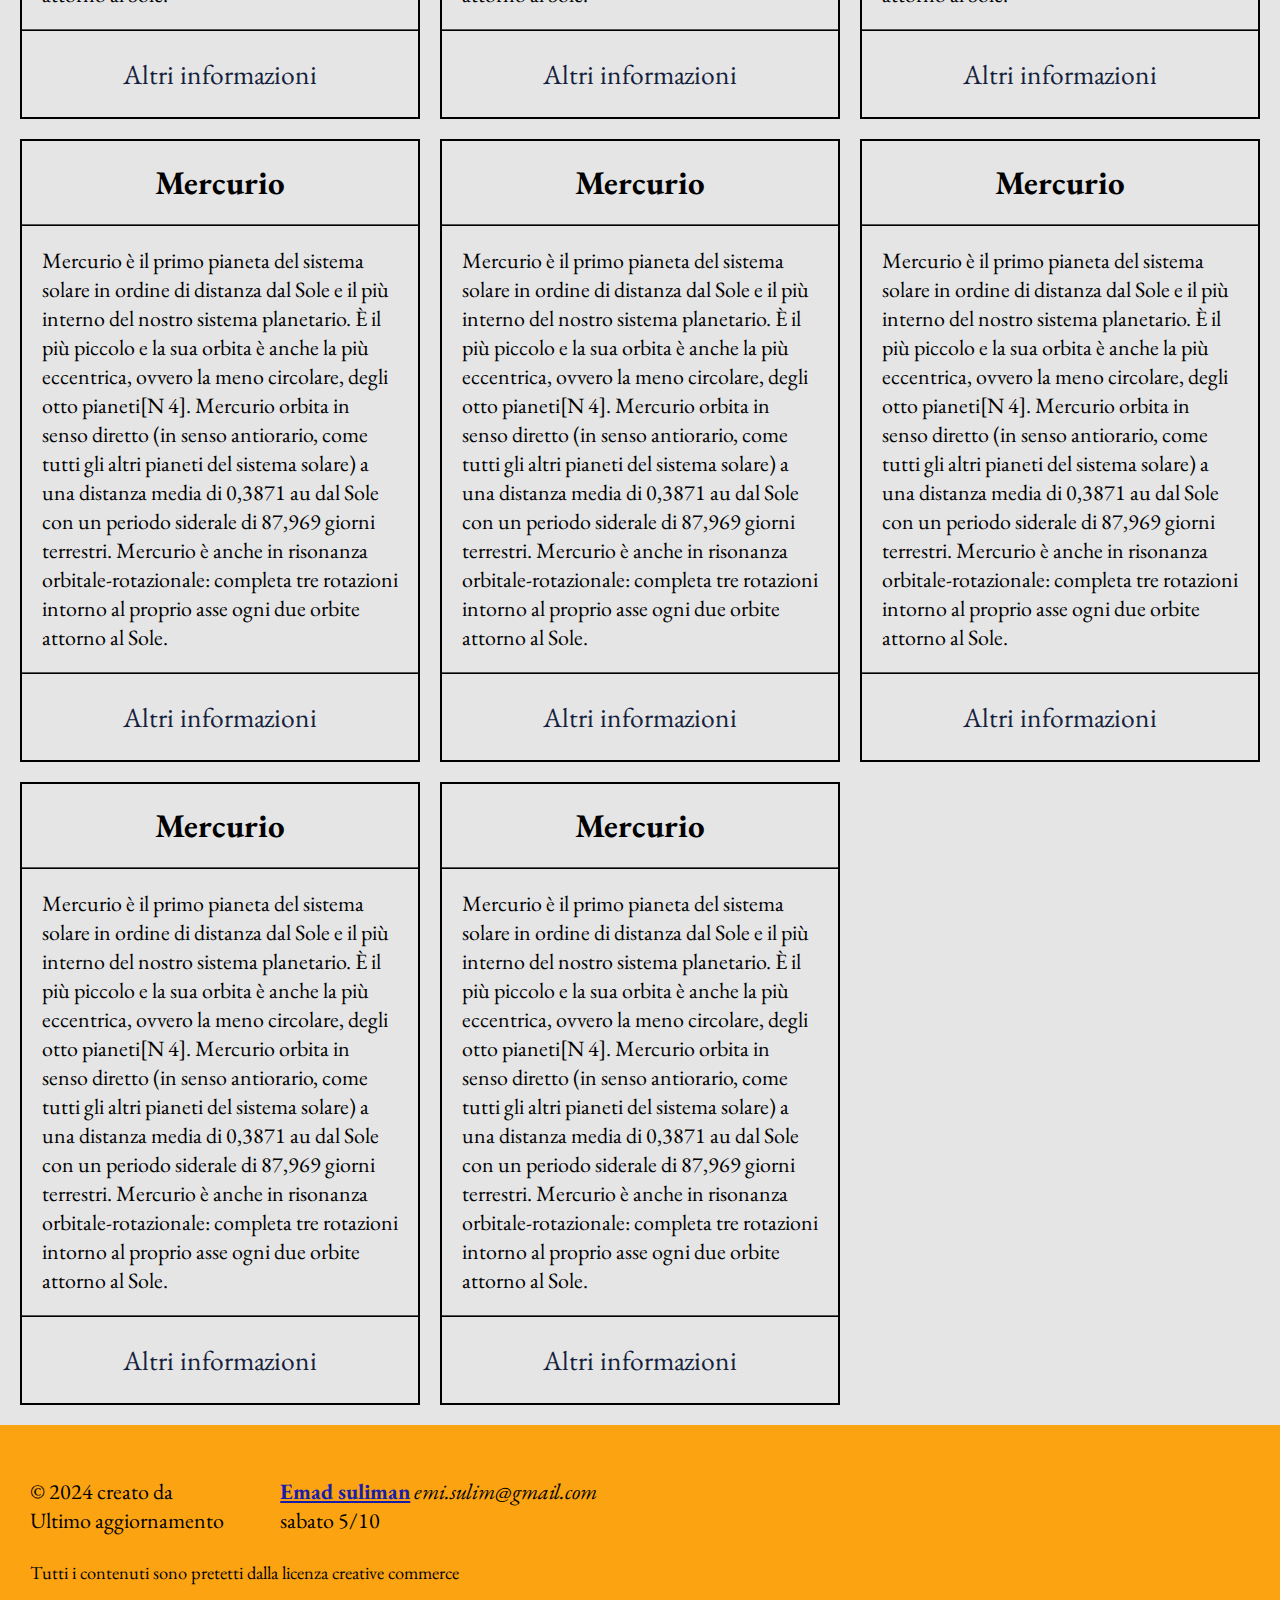
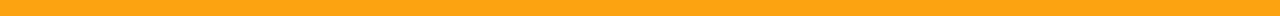
==== commit 2c694ad3: "first commit" ====
--- a/index.html
+++ b/index.html
@@ -82,163 +82,163 @@
         </div>
       </div>
       <div class="pianeta-container">
-        <div class="pianeta-card pianeta__card--boundary-left">
-          <div class="pianeta-card_head">
-            <h2>Mercurio</h2>
-          </div>
-          <div class="pianeta-card_body">
-            <p>
-              Mercurio è il primo pianeta del sistema solare in ordine di
-              distanza dal Sole e il più interno del nostro sistema planetario.
-              È il più piccolo e la sua orbita è anche la più eccentrica, ovvero
-              la meno circolare, degli otto pianeti[N 4]. Mercurio orbita in
-              senso diretto (in senso antiorario, come tutti gli altri pianeti
-              del sistema solare) a una distanza media di 0,3871 au dal Sole con
-              un periodo siderale di 87,969 giorni terrestri. Mercurio è anche
-              in risonanza orbitale-rotazionale: completa tre rotazioni intorno
-              al proprio asse ogni due orbite attorno al Sole.
-            </p>
-          </div>
-          <div class="pianeta-card_footer">Altri informazioni</div>
-        </div>
-
-        <div class="pianeta-card">
-          <div class="pianeta-card_head">
-            <h2>Mercurio</h2>
-          </div>
-          <div class="pianeta-card_body">
-            <p>
-              Mercurio è il primo pianeta del sistema solare in ordine di
-              distanza dal Sole e il più interno del nostro sistema planetario.
-              È il più piccolo e la sua orbita è anche la più eccentrica, ovvero
-              la meno circolare, degli otto pianeti[N 4]. Mercurio orbita in
-              senso diretto (in senso antiorario, come tutti gli altri pianeti
-              del sistema solare) a una distanza media di 0,3871 au dal Sole con
-              un periodo siderale di 87,969 giorni terrestri. Mercurio è anche
-              in risonanza orbitale-rotazionale: completa tre rotazioni intorno
-              al proprio asse ogni due orbite attorno al Sole.
-            </p>
-          </div>
-          <div class="pianeta-card_footer">Altri informazioni</div>
-        </div>
-
-        <div class="pianeta-card pianeta__card--boundary-right">
-          <div class="pianeta-card_head">
-            <h2>Mercurio</h2>
-          </div>
-          <div class="pianeta-card_body">
-            <p>
-              Mercurio è il primo pianeta del sistema solare in ordine di
-              distanza dal Sole e il più interno del nostro sistema planetario.
-              È il più piccolo e la sua orbita è anche la più eccentrica, ovvero
-              la meno circolare, degli otto pianeti[N 4]. Mercurio orbita in
-              senso diretto (in senso antiorario, come tutti gli altri pianeti
-              del sistema solare) a una distanza media di 0,3871 au dal Sole con
-              un periodo siderale di 87,969 giorni terrestri. Mercurio è anche
-              in risonanza orbitale-rotazionale: completa tre rotazioni intorno
-              al proprio asse ogni due orbite attorno al Sole.
-            </p>
-          </div>
-          <div class="pianeta-card_footer">Altri informazioni</div>
-        </div>
-        <div class="pianeta-card pianeta__card--boundary-left">
-          <div class="pianeta-card_head">
-            <h2>Mercurio</h2>
-          </div>
-          <div class="pianeta-card_body">
-            <p>
-              Mercurio è il primo pianeta del sistema solare in ordine di
-              distanza dal Sole e il più interno del nostro sistema planetario.
-              È il più piccolo e la sua orbita è anche la più eccentrica, ovvero
-              la meno circolare, degli otto pianeti[N 4]. Mercurio orbita in
-              senso diretto (in senso antiorario, come tutti gli altri pianeti
-              del sistema solare) a una distanza media di 0,3871 au dal Sole con
-              un periodo siderale di 87,969 giorni terrestri. Mercurio è anche
-              in risonanza orbitale-rotazionale: completa tre rotazioni intorno
-              al proprio asse ogni due orbite attorno al Sole.
-            </p>
-          </div>
-          <div class="pianeta-card_footer">Altri informazioni</div>
-        </div>
-
-        <div class="pianeta-card">
-          <div class="pianeta-card_head">
-            <h2>Mercurio</h2>
-          </div>
-          <div class="pianeta-card_body">
-            <p>
-              Mercurio è il primo pianeta del sistema solare in ordine di
-              distanza dal Sole e il più interno del nostro sistema planetario.
-              È il più piccolo e la sua orbita è anche la più eccentrica, ovvero
-              la meno circolare, degli otto pianeti[N 4]. Mercurio orbita in
-              senso diretto (in senso antiorario, come tutti gli altri pianeti
-              del sistema solare) a una distanza media di 0,3871 au dal Sole con
-              un periodo siderale di 87,969 giorni terrestri. Mercurio è anche
-              in risonanza orbitale-rotazionale: completa tre rotazioni intorno
-              al proprio asse ogni due orbite attorno al Sole.
-            </p>
-          </div>
-          <div class="pianeta-card_footer">Altri informazioni</div>
-        </div>
-
-        <div class="pianeta-card pianeta__card--boundary-right">
-          <div class="pianeta-card_head">
-            <h2>Mercurio</h2>
-          </div>
-          <div class="pianeta-card_body">
-            <p>
-              Mercurio è il primo pianeta del sistema solare in ordine di
-              distanza dal Sole e il più interno del nostro sistema planetario.
-              È il più piccolo e la sua orbita è anche la più eccentrica, ovvero
-              la meno circolare, degli otto pianeti[N 4]. Mercurio orbita in
-              senso diretto (in senso antiorario, come tutti gli altri pianeti
-              del sistema solare) a una distanza media di 0,3871 au dal Sole con
-              un periodo siderale di 87,969 giorni terrestri. Mercurio è anche
-              in risonanza orbitale-rotazionale: completa tre rotazioni intorno
-              al proprio asse ogni due orbite attorno al Sole.
-            </p>
-          </div>
-          <div class="pianeta-card_footer">Altri informazioni</div>
-        </div>
-
-        <div class="pianeta-card pianeta__card--boundary-left">
-          <div class="pianeta-card_head">
-            <h2>Mercurio</h2>
-          </div>
-          <div class="pianeta-card_body">
-            <p>
-              Mercurio è il primo pianeta del sistema solare in ordine di
-              distanza dal Sole e il più interno del nostro sistema planetario.
-              È il più piccolo e la sua orbita è anche la più eccentrica, ovvero
-              la meno circolare, degli otto pianeti[N 4]. Mercurio orbita in
-              senso diretto (in senso antiorario, come tutti gli altri pianeti
-              del sistema solare) a una distanza media di 0,3871 au dal Sole con
-              un periodo siderale di 87,969 giorni terrestri. Mercurio è anche
-              in risonanza orbitale-rotazionale: completa tre rotazioni intorno
-              al proprio asse ogni due orbite attorno al Sole.
-            </p>
-          </div>
-          <div class="pianeta-card_footer">Altri informazioni</div>
-        </div>
-
-        <div class="pianeta-card">
-          <div class="pianeta-card_head">
-            <h2>Mercurio</h2>
-          </div>
-          <div class="pianeta-card_body">
-            <p>
-              Mercurio è il primo pianeta del sistema solare in ordine di
-              distanza dal Sole e il più interno del nostro sistema planetario.
-              È il più piccolo e la sua orbita è anche la più eccentrica, ovvero
-              la meno circolare, degli otto pianeti[N 4]. Mercurio orbita in
-              senso diretto (in senso antiorario, come tutti gli altri pianeti
-              del sistema solare) a una distanza media di 0,3871 au dal Sole con
-              un periodo siderale di 87,969 giorni terrestri. Mercurio è anche
-              in risonanza orbitale-rotazionale: completa tre rotazioni intorno
-              al proprio asse ogni due orbite attorno al Sole.
-            </p>
-          </div>
-          <div class="pianeta-card_footer">Altri informazioni</div>
+        <div class="pianeta-card">
+          <div class="pianeta-card_head">
+            <h2>Mercurio</h2>
+          </div>
+          <div class="pianeta-card_body">
+            <p>
+              Mercurio è il primo pianeta del sistema solare in ordine di
+              distanza dal Sole e il più interno del nostro sistema planetario.
+              È il più piccolo e la sua orbita è anche la più eccentrica, ovvero
+              la meno circolare, degli otto pianeti[N 4]. Mercurio orbita in
+              senso diretto (in senso antiorario, come tutti gli altri pianeti
+              del sistema solare) a una distanza media di 0,3871 au dal Sole con
+              un periodo siderale di 87,969 giorni terrestri. Mercurio è anche
+              in risonanza orbitale-rotazionale: completa tre rotazioni intorno
+              al proprio asse ogni due orbite attorno al Sole.
+            </p>
+          </div>
+          <div class="pianeta-card_footer"><span>Altri informazioni</span></div>
+        </div>
+
+        <div class="pianeta-card">
+          <div class="pianeta-card_head">
+            <h2>Mercurio</h2>
+          </div>
+          <div class="pianeta-card_body">
+            <p>
+              Mercurio è il primo pianeta del sistema solare in ordine di
+              distanza dal Sole e il più interno del nostro sistema planetario.
+              È il più piccolo e la sua orbita è anche la più eccentrica, ovvero
+              la meno circolare, degli otto pianeti[N 4]. Mercurio orbita in
+              senso diretto (in senso antiorario, come tutti gli altri pianeti
+              del sistema solare) a una distanza media di 0,3871 au dal Sole con
+              un periodo siderale di 87,969 giorni terrestri. Mercurio è anche
+              in risonanza orbitale-rotazionale: completa tre rotazioni intorno
+              al proprio asse ogni due orbite attorno al Sole.
+            </p>
+          </div>
+          <div class="pianeta-card_footer"><span>Altri informazioni</span></div>
+        </div>
+
+        <div class="pianeta-card">
+          <div class="pianeta-card_head">
+            <h2>Mercurio</h2>
+          </div>
+          <div class="pianeta-card_body">
+            <p>
+              Mercurio è il primo pianeta del sistema solare in ordine di
+              distanza dal Sole e il più interno del nostro sistema planetario.
+              È il più piccolo e la sua orbita è anche la più eccentrica, ovvero
+              la meno circolare, degli otto pianeti[N 4]. Mercurio orbita in
+              senso diretto (in senso antiorario, come tutti gli altri pianeti
+              del sistema solare) a una distanza media di 0,3871 au dal Sole con
+              un periodo siderale di 87,969 giorni terrestri. Mercurio è anche
+              in risonanza orbitale-rotazionale: completa tre rotazioni intorno
+              al proprio asse ogni due orbite attorno al Sole.
+            </p>
+          </div>
+          <div class="pianeta-card_footer"><span>Altri informazioni</span></div>
+        </div>
+        <div class="pianeta-card">
+          <div class="pianeta-card_head">
+            <h2>Mercurio</h2>
+          </div>
+          <div class="pianeta-card_body">
+            <p>
+              Mercurio è il primo pianeta del sistema solare in ordine di
+              distanza dal Sole e il più interno del nostro sistema planetario.
+              È il più piccolo e la sua orbita è anche la più eccentrica, ovvero
+              la meno circolare, degli otto pianeti[N 4]. Mercurio orbita in
+              senso diretto (in senso antiorario, come tutti gli altri pianeti
+              del sistema solare) a una distanza media di 0,3871 au dal Sole con
+              un periodo siderale di 87,969 giorni terrestri. Mercurio è anche
+              in risonanza orbitale-rotazionale: completa tre rotazioni intorno
+              al proprio asse ogni due orbite attorno al Sole.
+            </p>
+          </div>
+          <div class="pianeta-card_footer"><span>Altri informazioni</span></div>
+        </div>
+
+        <div class="pianeta-card">
+          <div class="pianeta-card_head">
+            <h2>Mercurio</h2>
+          </div>
+          <div class="pianeta-card_body">
+            <p>
+              Mercurio è il primo pianeta del sistema solare in ordine di
+              distanza dal Sole e il più interno del nostro sistema planetario.
+              È il più piccolo e la sua orbita è anche la più eccentrica, ovvero
+              la meno circolare, degli otto pianeti[N 4]. Mercurio orbita in
+              senso diretto (in senso antiorario, come tutti gli altri pianeti
+              del sistema solare) a una distanza media di 0,3871 au dal Sole con
+              un periodo siderale di 87,969 giorni terrestri. Mercurio è anche
+              in risonanza orbitale-rotazionale: completa tre rotazioni intorno
+              al proprio asse ogni due orbite attorno al Sole.
+            </p>
+          </div>
+          <div class="pianeta-card_footer"><span>Altri informazioni</span></div>
+        </div>
+
+        <div class="pianeta-card">
+          <div class="pianeta-card_head">
+            <h2>Mercurio</h2>
+          </div>
+          <div class="pianeta-card_body">
+            <p>
+              Mercurio è il primo pianeta del sistema solare in ordine di
+              distanza dal Sole e il più interno del nostro sistema planetario.
+              È il più piccolo e la sua orbita è anche la più eccentrica, ovvero
+              la meno circolare, degli otto pianeti[N 4]. Mercurio orbita in
+              senso diretto (in senso antiorario, come tutti gli altri pianeti
+              del sistema solare) a una distanza media di 0,3871 au dal Sole con
+              un periodo siderale di 87,969 giorni terrestri. Mercurio è anche
+              in risonanza orbitale-rotazionale: completa tre rotazioni intorno
+              al proprio asse ogni due orbite attorno al Sole.
+            </p>
+          </div>
+          <div class="pianeta-card_footer"><span>Altri informazioni</span></div>
+        </div>
+
+        <div class="pianeta-card">
+          <div class="pianeta-card_head">
+            <h2>Mercurio</h2>
+          </div>
+          <div class="pianeta-card_body">
+            <p>
+              Mercurio è il primo pianeta del sistema solare in ordine di
+              distanza dal Sole e il più interno del nostro sistema planetario.
+              È il più piccolo e la sua orbita è anche la più eccentrica, ovvero
+              la meno circolare, degli otto pianeti[N 4]. Mercurio orbita in
+              senso diretto (in senso antiorario, come tutti gli altri pianeti
+              del sistema solare) a una distanza media di 0,3871 au dal Sole con
+              un periodo siderale di 87,969 giorni terrestri. Mercurio è anche
+              in risonanza orbitale-rotazionale: completa tre rotazioni intorno
+              al proprio asse ogni due orbite attorno al Sole.
+            </p>
+          </div>
+          <div class="pianeta-card_footer"><span>Altri informazioni</span></div>
+        </div>
+
+        <div class="pianeta-card">
+          <div class="pianeta-card_head">
+            <h2>Mercurio</h2>
+          </div>
+          <div class="pianeta-card_body">
+            <p>
+              Mercurio è il primo pianeta del sistema solare in ordine di
+              distanza dal Sole e il più interno del nostro sistema planetario.
+              È il più piccolo e la sua orbita è anche la più eccentrica, ovvero
+              la meno circolare, degli otto pianeti[N 4]. Mercurio orbita in
+              senso diretto (in senso antiorario, come tutti gli altri pianeti
+              del sistema solare) a una distanza media di 0,3871 au dal Sole con
+              un periodo siderale di 87,969 giorni terrestri. Mercurio è anche
+              in risonanza orbitale-rotazionale: completa tre rotazioni intorno
+              al proprio asse ogni due orbite attorno al Sole.
+            </p>
+          </div>
+          <div class="pianeta-card_footer"><span>Altri informazioni</span></div>
         </div>
       </div>
     </div>
@@ -257,9 +257,8 @@
             <dd>sabato 5/10</dd>
           </div>
         </dl>
-        <small
-          >Tutti i contenuti sono pretetti dalla licenza creative
-          commerce</small
+        <small>
+          Tutti i contenuti sono pretetti dalla licenza creative commerce</small
         >
       </div>
     </div>
--- a/src/css/index.css
+++ b/src/css/index.css
@@ -11,6 +11,9 @@
   margin: 0;
   font-family: "EB Garamond", serif;
 }
+html {
+  font-size: 22px;
+}
 abbr {
   text-decoration: none;
   font-style: italic;
@@ -23,7 +26,7 @@
 }
 dt {
   display: inline-block;
-  min-width: 150px;
+  min-width: 9.375rem;
 }
 dd {
   display: inline-block;
@@ -34,8 +37,15 @@
 }
 
 div#header {
-  background-color: #14213dff;
   min-height: 250px;
+  background-image: radial-gradient(
+    circle 100px,
+    rgb(220, 220, 26, 0.349),
+    rgb(220, 220, 26) 70px,
+    rgb(112, 112, 11) 80px,
+    #14213dff
+  );
+
   line-height: 250px;
 }
 
@@ -43,14 +53,14 @@
   text-align: center;
 
   margin: 0;
-  font-size: 40px;
+  font-size: 2.5rem;
   text-transform: capitalize;
 }
 .sistema-solare_title--principale {
   text-shadow: 2px 2px #e5e5e5ff;
   word-spacing: 3px;
   text-transform: uppercase;
-  font-size: 60px;
+  font-size: 60px 3.75rem;
   color: #fca311ff;
 }
 
@@ -66,7 +76,7 @@
 }
 
 .sistema-solare_body {
-  font-size: 19px;
+  font-size: 1.875;
   line-height: 1.15;
 }
 .sistema-solare_body li {
@@ -78,17 +88,24 @@
 }
 
 .pianeta-card {
-  width: calc(33.333333% - 20px);
+  width: calc(33.333333% - 40px / 3);
   border: 2px solid black;
-  padding: 20px 0;
   display: inline-block;
-  font-size: 16px;
+  font-size: 1rem;
   margin: 0 10px 20px;
+  box-shadow: 0 0 1 px 2px #14213dff;
+}
+.pianeta-card:hover .pianeta-card_head {
+  background-color: #14213dff;
+  color: #fca311ff;
+}
+.pianeta-card:hover {
+  cursor: pointer;
 }
 
 .pianeta-card_head {
   border-bottom: 2px ridge black;
-  padding-bottom: 20px;
+  padding: 20px 0;
   margin: 0;
 }
 
@@ -108,17 +125,27 @@
   color: #14213dff;
   text-align: center;
   border-top: 2px ridge black;
-  padding-top: 20px;
-  font-size: 20px;
+  padding: 20px 0;
+  font-size: 1.25rem;
   cursor: pointer;
 }
-.pianeta__card--boundary-left {
+.pianeta-card_footer span {
+  display: block;
+  width: 75%;
+  margin: 0 auto;
+  padding: 5px 0;
+}
+
+.pianeta-card_footer span:hover {
+  background-color: #14213dff;
+  color: #fca311ff;
+  border-radius: 999px;
+}
+.pianeta-card:nth-of-type(3n + 1) {
   margin-left: 0;
-  width: calc(33.333333% - 10px);
 }
-.pianeta__card--boundary-right {
+.pianeta-card:nth-of-type(3n) {
   margin-right: 0;
-  width: calc(33.333333% - 10px);
 }
 #footer {
   background-color: #fca311ff;
